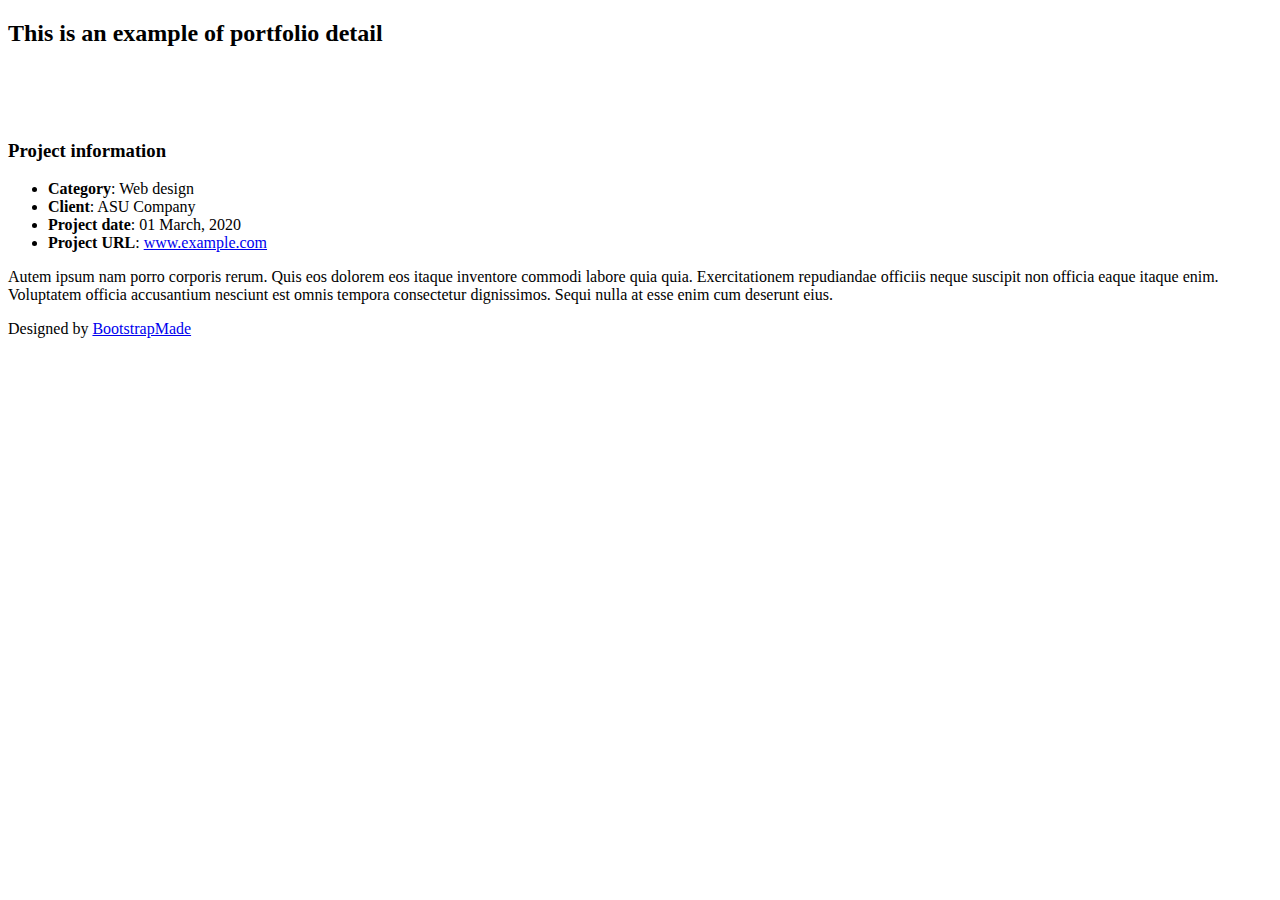
==== portfolio-details.html @ 39a39bac "Add files via upload" ====
<!DOCTYPE html>
<html lang="en">

<head>
  <meta charset="utf-8">
  <meta content="width=device-width, initial-scale=1.0" name="viewport">

  <title>Portfolio Details - Personal Bootstrap Template</title>
  <meta content="" name="description">
  <meta content="" name="keywords">

  <!-- Favicons -->
  <link href="assets/img/favicon.png" rel="icon">
  <link href="assets/img/apple-touch-icon.png" rel="apple-touch-icon">

  <!-- Google Fonts -->
  <link href="https://fonts.googleapis.com/css?family=Open+Sans:300,300i,400,400i,600,600i,700,700i|Raleway:300,300i,400,400i,500,500i,600,600i,700,700i|Poppins:300,300i,400,400i,500,500i,600,600i,700,700i" rel="stylesheet">

  <!-- Vendor CSS Files -->
  <link href="assets/vendor/bootstrap/css/bootstrap.min.css" rel="stylesheet">
  <link href="assets/vendor/bootstrap-icons/bootstrap-icons.css" rel="stylesheet">
  <link href="assets/vendor/boxicons/css/boxicons.min.css" rel="stylesheet">
  <link href="assets/vendor/glightbox/css/glightbox.min.css" rel="stylesheet">
  <link href="assets/vendor/remixicon/remixicon.css" rel="stylesheet">
  <link href="assets/vendor/swiper/swiper-bundle.min.css" rel="stylesheet">

  <!-- Template Main CSS File -->
  <link href="assets/css/style.css" rel="stylesheet">

  <!-- =======================================================
  * Template Name: Personal - v4.7.0
  * Template URL: https://bootstrapmade.com/personal-free-resume-bootstrap-template/
  * Author: BootstrapMade.com
  * License: https://bootstrapmade.com/license/
  ======================================================== -->
</head>

<body>

  <main id="main">

    <!-- ======= Portfolio Details ======= -->
    <div id="portfolio-details" class="portfolio-details">
      <div class="container">

        <div class="row">

          <div class="col-lg-8">
            <h2 class="portfolio-title">This is an example of portfolio detail</h2>

            <div class="portfolio-details-slider swiper">
              <div class="swiper-wrapper align-items-center">

                <div class="swiper-slide">
                  <img src="assets/img/portfolio/portfolio-details-1.jpg" alt="">
                </div>

                <div class="swiper-slide">
                  <img src="assets/img/portfolio/portfolio-details-2.jpg" alt="">
                </div>

                <div class="swiper-slide">
                  <img src="assets/img/portfolio/portfolio-details-3.jpg" alt="">
                </div>

              </div>
              <div class="swiper-pagination"></div>
            </div>

          </div>

          <div class="col-lg-4 portfolio-info">
            <h3>Project information</h3>
            <ul>
              <li><strong>Category</strong>: Web design</li>
              <li><strong>Client</strong>: ASU Company</li>
              <li><strong>Project date</strong>: 01 March, 2020</li>
              <li><strong>Project URL</strong>: <a href="#">www.example.com</a></li>
            </ul>

            <p>
              Autem ipsum nam porro corporis rerum. Quis eos dolorem eos itaque inventore commodi labore quia quia. Exercitationem repudiandae officiis neque suscipit non officia eaque itaque enim. Voluptatem officia accusantium nesciunt est omnis tempora consectetur dignissimos. Sequi nulla at esse enim cum deserunt eius.
            </p>
          </div>

        </div>

      </div>
    </div><!-- End Portfolio Details -->

  </main><!-- End #main -->

  <div class="credits">
    <!-- All the links in the footer should remain intact. -->
    <!-- You can delete the links only if you purchased the pro version. -->
    <!-- Licensing information: https://bootstrapmade.com/license/ -->
    <!-- Purchase the pro version with working PHP/AJAX contact form: https://bootstrapmade.com/personal-free-resume-bootstrap-template/ -->
    Designed by <a href="https://bootstrapmade.com/">BootstrapMade</a>
  </div>

  <!-- Vendor JS Files -->
  <script src="assets/vendor/purecounter/purecounter.js"></script>
  <script src="assets/vendor/bootstrap/js/bootstrap.bundle.min.js"></script>
  <script src="assets/vendor/glightbox/js/glightbox.min.js"></script>
  <script src="assets/vendor/isotope-layout/isotope.pkgd.min.js"></script>
  <script src="assets/vendor/swiper/swiper-bundle.min.js"></script>
  <script src="assets/vendor/waypoints/noframework.waypoints.js"></script>
  <script src="assets/vendor/php-email-form/validate.js"></script>

  <!-- Template Main JS File -->
  <script src="assets/js/main.js"></script>

</body>

</html>
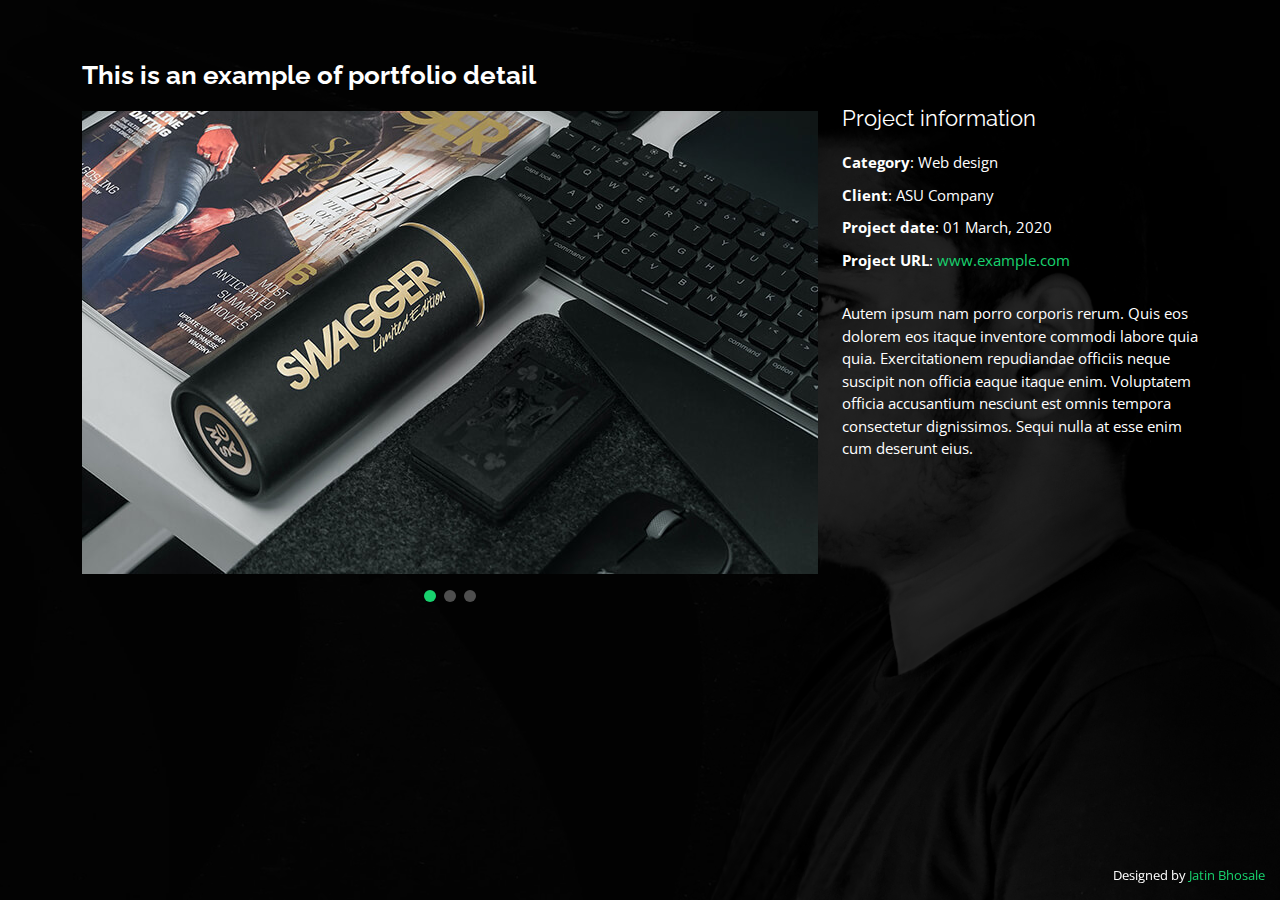
==== commit d0fcc318: "Update portfolio-details.html" ====
--- a/portfolio-details.html
+++ b/portfolio-details.html
@@ -91,11 +91,7 @@
   </main><!-- End #main -->
 
   <div class="credits">
-    <!-- All the links in the footer should remain intact. -->
-    <!-- You can delete the links only if you purchased the pro version. -->
-    <!-- Licensing information: https://bootstrapmade.com/license/ -->
-    <!-- Purchase the pro version with working PHP/AJAX contact form: https://bootstrapmade.com/personal-free-resume-bootstrap-template/ -->
-    Designed by <a href="https://bootstrapmade.com/">BootstrapMade</a>
+    Designed by <a href="https://jatin-bhosale.github.io">Jatin Bhosale</a>
   </div>
 
   <!-- Vendor JS Files -->
@@ -112,4 +108,4 @@
 
 </body>
 
-</html>+</html>
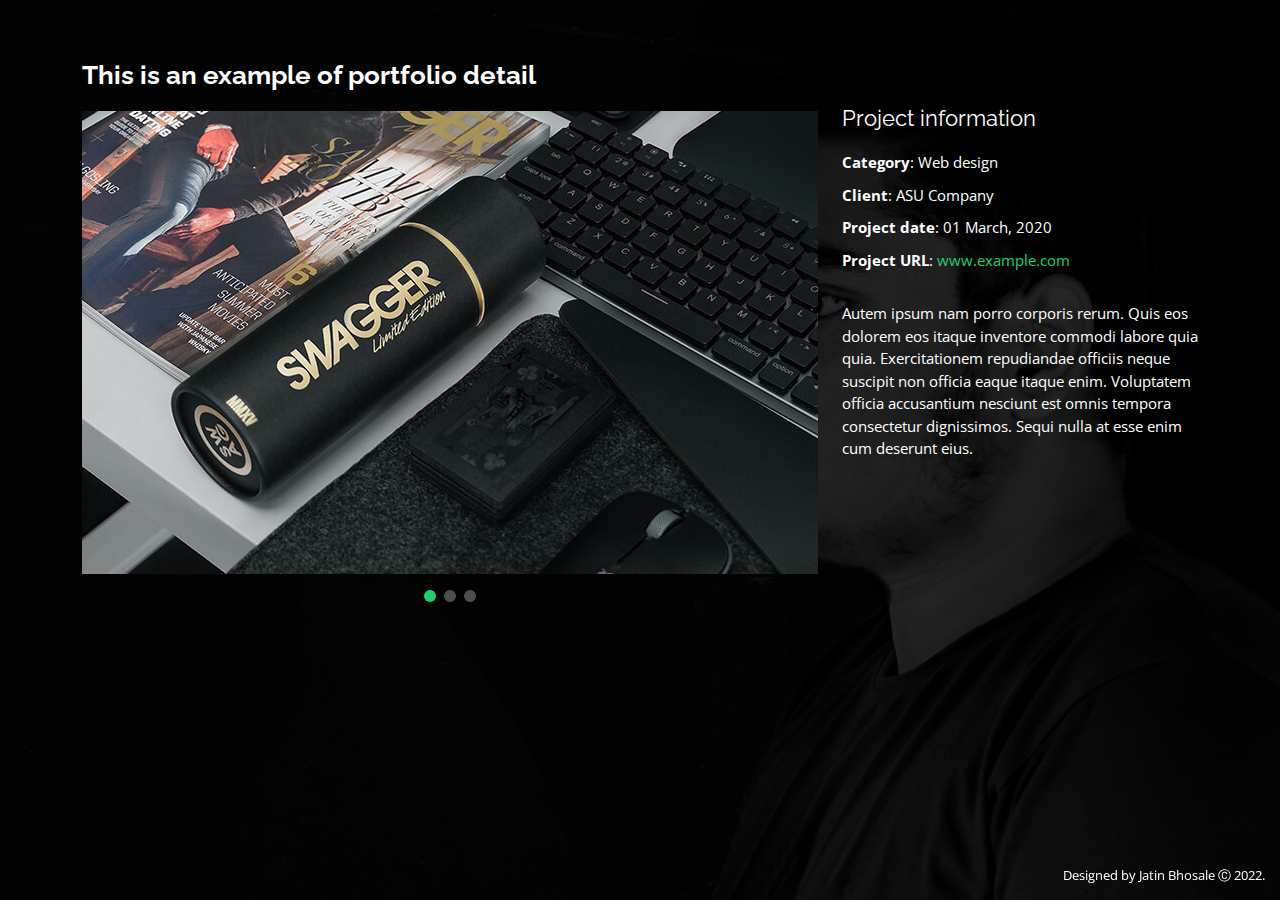
==== commit fa322a5a: "Update portfolio-details.html" ====
--- a/portfolio-details.html
+++ b/portfolio-details.html
@@ -27,12 +27,6 @@
   <!-- Template Main CSS File -->
   <link href="assets/css/style.css" rel="stylesheet">
 
-  <!-- =======================================================
-  * Template Name: Personal - v4.7.0
-  * Template URL: https://bootstrapmade.com/personal-free-resume-bootstrap-template/
-  * Author: BootstrapMade.com
-  * License: https://bootstrapmade.com/license/
-  ======================================================== -->
 </head>
 
 <body>
@@ -91,7 +85,7 @@
   </main><!-- End #main -->
 
   <div class="credits">
-    Designed by <a href="https://jatin-bhosale.github.io">Jatin Bhosale</a>
+    Designed by Jatin Bhosale Ⓒ 2022.
   </div>
 
   <!-- Vendor JS Files -->
